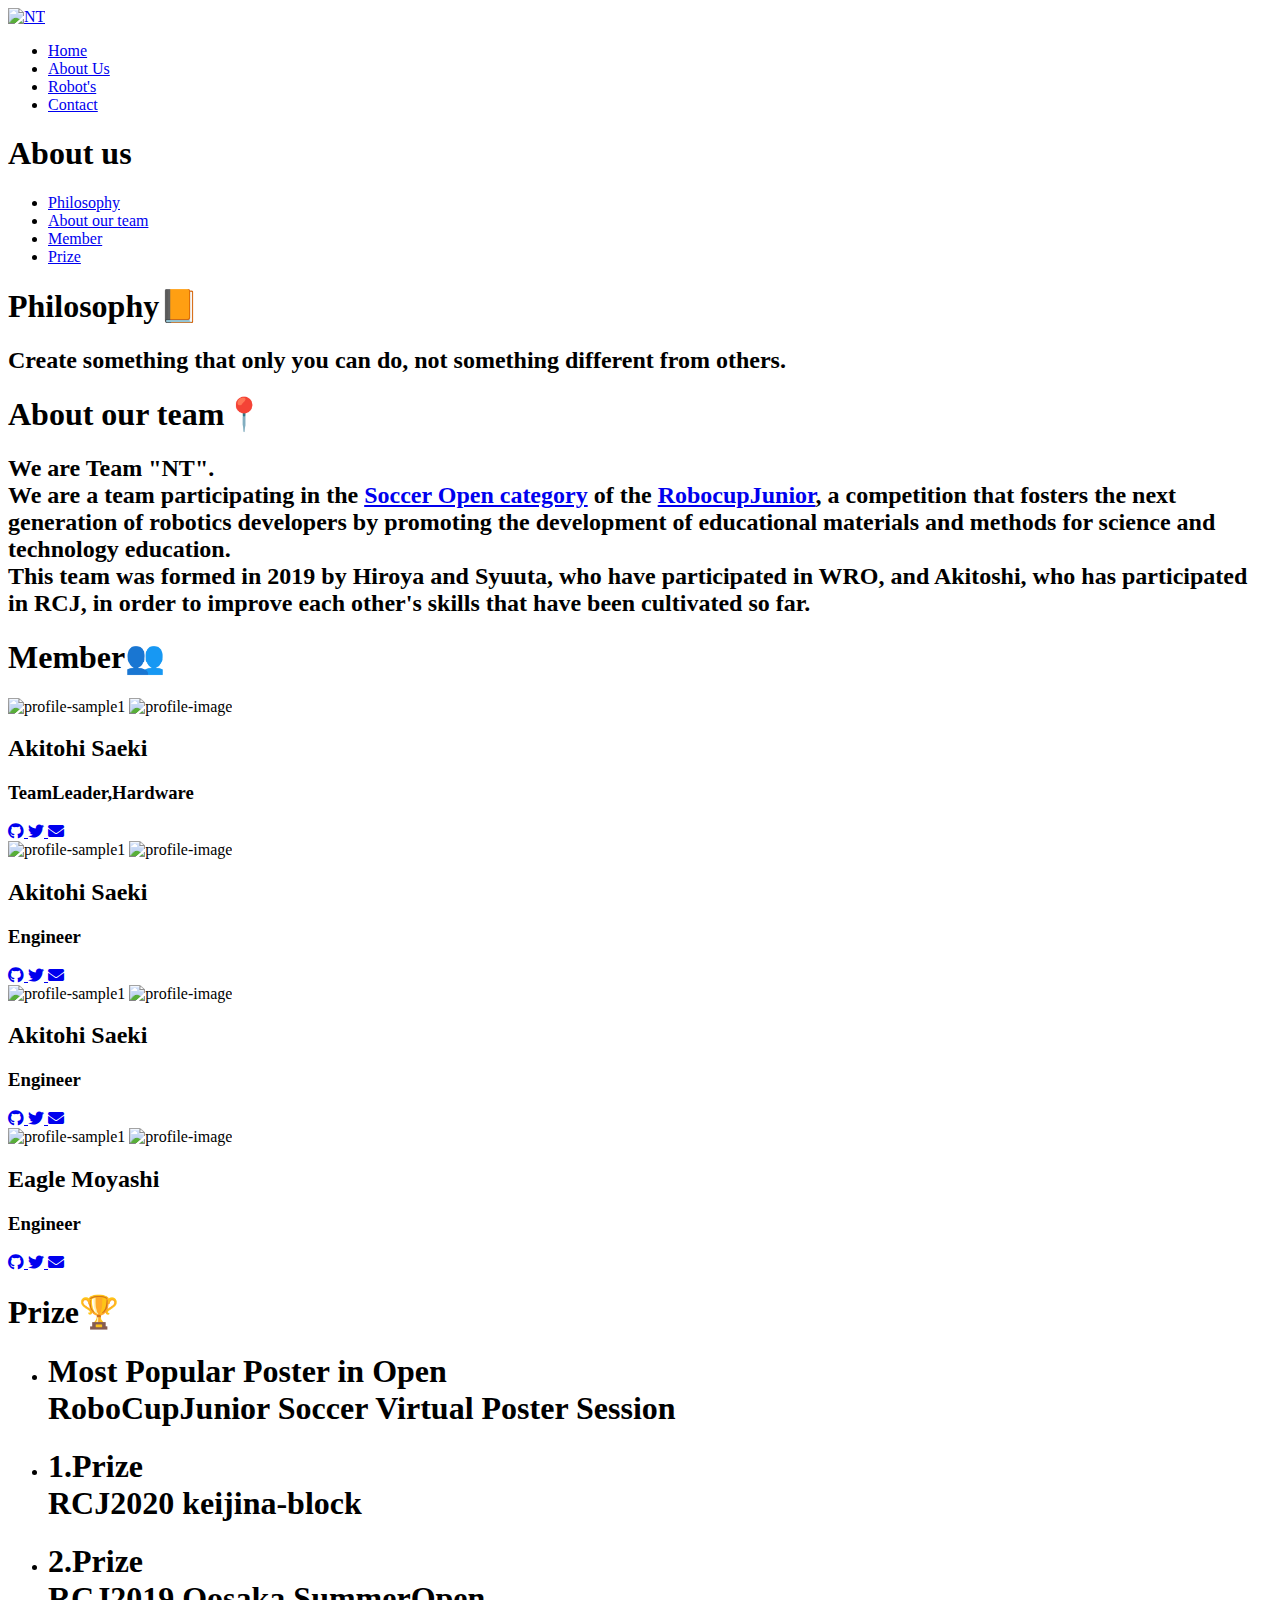
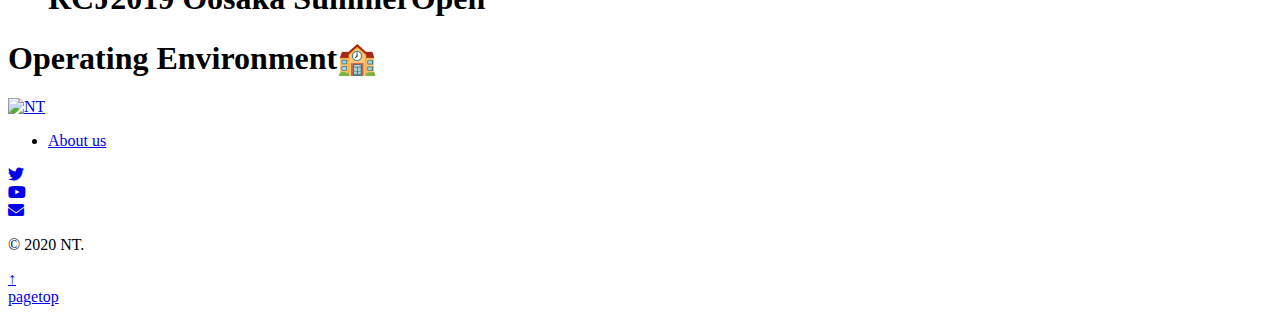
==== About-us.html @ 4a55d96f "Add files via upload" ====
<!DOCTYPE html>
<!--[if lt IE 8 ]><html class="no-js ie ie7" lang="en"> <![endif]-->
<!--[if IE 8 ]><html class="no-js ie ie8" lang="en"> <![endif]-->
<!--[if (gte IE 8)|!(IE)]><!-->
<html class="no-js" lang="en">
<!--<![endif]-->
<head>
  <!--- Basic Page Needs
   ================================================== -->
  <meta charset="utf-8">
  <title>about us</title>
  <meta name="description" content="">
  <meta name="author" content="">
  <!-- Mobile Specific Metas
   ================================================== -->
  <meta name="viewport" content="width=device-width, initial-scale=1, maximum-scale=1">
  <!-- CSS
    ================================================== -->
  <link rel="stylesheet" href="css/default.css">
  <link rel="stylesheet" href="css/about-us.css">
  <link rel="stylesheet" href="css/head-foot.css">
  <link href="https://use.fontawesome.com/releases/v5.6.1/css/all.css" rel="stylesheet">
  <!-- Script
   ================================================== -->
   <script src="js/header.js" type="text/javascript"></script>
   <script src="js/scroll.js" type="text/javascript"></script>
   <script src="js/go-back-top.js" type="text/javascript"></script>
  <!-- Favicons
	================================================== -->
  <link rel="shortcut icon" href="https://raw.githubusercontent.com/nt-rcj/username.github.io/main/image/NTnewrogo.png"> </head>
<body>
  <!-- Header
   ================================================== -->
  <header class="header hidden index" id="header">
    <div class="section-inner">
      <div class="header-area">
        <div class="logo-main"><a href="https://nt-rcj.github.io/home/"><img src="https://github.com/nt-rcj/username.github.io/blob/main/image/logo-long.png?raw=true" alt="NT" class="logo"></a></div>
        <nav>
          <ul class="navi-global">
            <li><a href="https://nt-rcj.github.io/home/">Home</a></li>
            <li class="current"><a href="https://nt-rcj.github.io/about/">About Us</a></li>
            <li><a href="https://nt-rcj.github.io/robots/">Robot's</a></li>
            <li><a href="https://nt-rcj.github.io/contact/">Contact</a></li>
          </ul>
        </nav>
      </div>
    </div>
    </div>
  </header>
  <!-- Header End -->
  <!-- home Section
   ================================================== -->
  <section id="home">
    <div class="row banner">
      <div class="banner-text">
        <h1>About us</h1>
      </div>
    </div>
    <!-- Header End -->
  </section>
  <!-- side ber
   ================================================== -->
  <!--▼縦書き固定サイドメニュー▼-->
  <div class="side-menu">
    <ul class="menu">
      <li><a href="#philosophy">Philosophy</a></li>
      <li><a href="#team">About our team</a></li>
      <li><a href="#member">Member</a></li>
      <li><a href="#prize">Prize</a></li>
    </ul>
  </div>
  <!--▲縦書き固定サイドメニュー▲-->
  <!-- About Section
   ================================================== -->
  <section id="about">
    <section id="philosophy">
      <h1>Philosophy📙</h1>
      <h2> Create something that only you can do, not something different from others. </h2>
    </section>
    <section id="team">
      <h1>About our team📍</h1>
      <h2> We are Team "NT". <br> We are a team participating in the <a href="#contact">Soccer Open category</a> of the <a href="#contact">RobocupJunior</a>, a competition that fosters the next generation of robotics developers by promoting the development of educational materials and methods for science and technology education.<br> This team was formed in 2019 by Hiroya and Syuuta, who have participated in WRO, and Akitoshi, who has participated in RCJ, in order to improve each other's skills that have been cultivated so far.<br> </h2>
    </section>
    <h1>Member👥</h1>
    <section id="member">
      <div class="card profile-card-1"> <img src="images/akitoshi-head.jpg" alt="profile-sample1" class="background" /> <img src="images/akitoshi.jpg" alt="profile-image" class="profile" />
        <div class="card-content">
          <h2>Akitohi Saeki</h2>
          <h3>TeamLeader,Hardware</h3>
          <div class="icon-block"><a href="#"><i class="fab fa-github"></i></a><a href="#"> <i class="fab fa-twitter twitter"></i></a><a href="mailto:firsters.akitoshi@gmail.com"> <i class="fas fa-envelope"></i></a></div>
        </div>
      </div>
      <div class="card profile-card-1"> <img src="images/akitoshi-head.jpg" alt="profile-sample1" class="background" /> <img src="images/akitoshi.jpg" alt="profile-image" class="profile" />
        <div class="card-content">
          <h2>Akitohi Saeki</h2>
          <h3>Engineer</h3>
          <div class="icon-block"><a href="#"><i class="fab fa-github"></i></a><a href="#"> <i class="fab fa-twitter twitter"></i></a><a href="#"> <i class="fas fa-envelope"></i></a></div>
        </div>
      </div>
      <div class="card profile-card-1"> <img src="images/akitoshi-head.jpg" alt="profile-sample1" class="background" /> <img src="images/akitoshi.jpg" alt="profile-image" class="profile" />
        <div class="card-content">
          <h2>Akitohi Saeki</h2>
          <h3>Engineer</h3>
          <div class="icon-block"><a href="#"><i class="fab fa-github"></i></a><a href="#"> <i class="fab fa-twitter twitter"></i></a><a href="#"> <i class="fas fa-envelope"></i></a></div>
        </div>
      </div>
      <div class="card profile-card-1"> <img src="images/moyashi-head.jpg" alt="profile-sample1" class="background" /> <img src="images/moyashi.jpg" alt="profile-image" class="profile" />
        <div class="card-content">
          <h2>Eagle Moyashi</h2>
          <h3>Engineer</h3>
          <div class="icon-block"><a href="#"><i class="fab fa-github"></i></a><a href="https://twitter.com/night_moyashi"> <i class="fab fa-twitter twitter"></i></a><a href="#"> <i class="fas fa-envelope"></i></a></div>
        </div>
      </div>
    </section>
    <section id="prize">
      <h1>Prize🏆</h1>
      <ul>
         <li><h1>Most Popular Poster in Open<br><a>RoboCupJunior Soccer Virtual Poster Session</a></h1></li>
	 <li><h1>1.Prize<br><a>RCJ2020 keijina-block</a></h1></li>
	 <li><h1>2.Prize<br><a>RCJ2019 Oosaka SummerOpen</a></h1></li>     
       </ul>
    </section>  
    <section id="prize">
      <h1>Operating Environment🏫</h1>

    </section>  
  </section>
  <!-- footer
   ================================================== -->
  <footer class="l-footer" id="wrapper">
    <div class="m-container">
      <div class="l-footer_logo"> <a href="https://nt-rcj.github.io/home/">
                <img src="https://github.com/nt-rcj/username.github.io/blob/main/image/logo-long.png?raw=true" alt="NT">
            </a> </div>
      <div class="l-footer_function">
        <div class="l-footer_function_row l-footer_function_row-01">
          <ul class="l-footer_nav">
            <li class="l-footer_nav_item"><a href="/">About us</a></li>
          </ul>
        </div>
        <div class="l-footer_function_row l-footer_function_row-02">
          <div class="sns_button twitter"> <a href="https://twitter.com/open_nt" title="Tweet"><i class="fab fa-twitter"></i></a> </div>
          <div class="sns_button youtube"> <a href="https://www.youtube.com/channel/UCggdti8ePYm-BkV88SDxihg/featured" title="youtube"><i class="fab fa-youtube"></i></a> </div>
          <div class="sns_button e-mail"> <a href="mailto:nt.robocupjunior@gmail.com" title="e-mail"> <i class="fas fa-envelope"></i></a> </div>
        </div>
      </div>
      <p class="l-footer_copyright font-ca">© 2020 NT.</p>
    </div>
    <p id="pagetop"> <a href="#home"><span>↑</span><br>pagetop</a> </p>
  </footer>
  <!-- Footer End-->
  <!-- Java Script
   ================================================== -->
  <script src="https://code.jquery.com/jquery-3.5.1.min.js"></script>
</body>
</html>
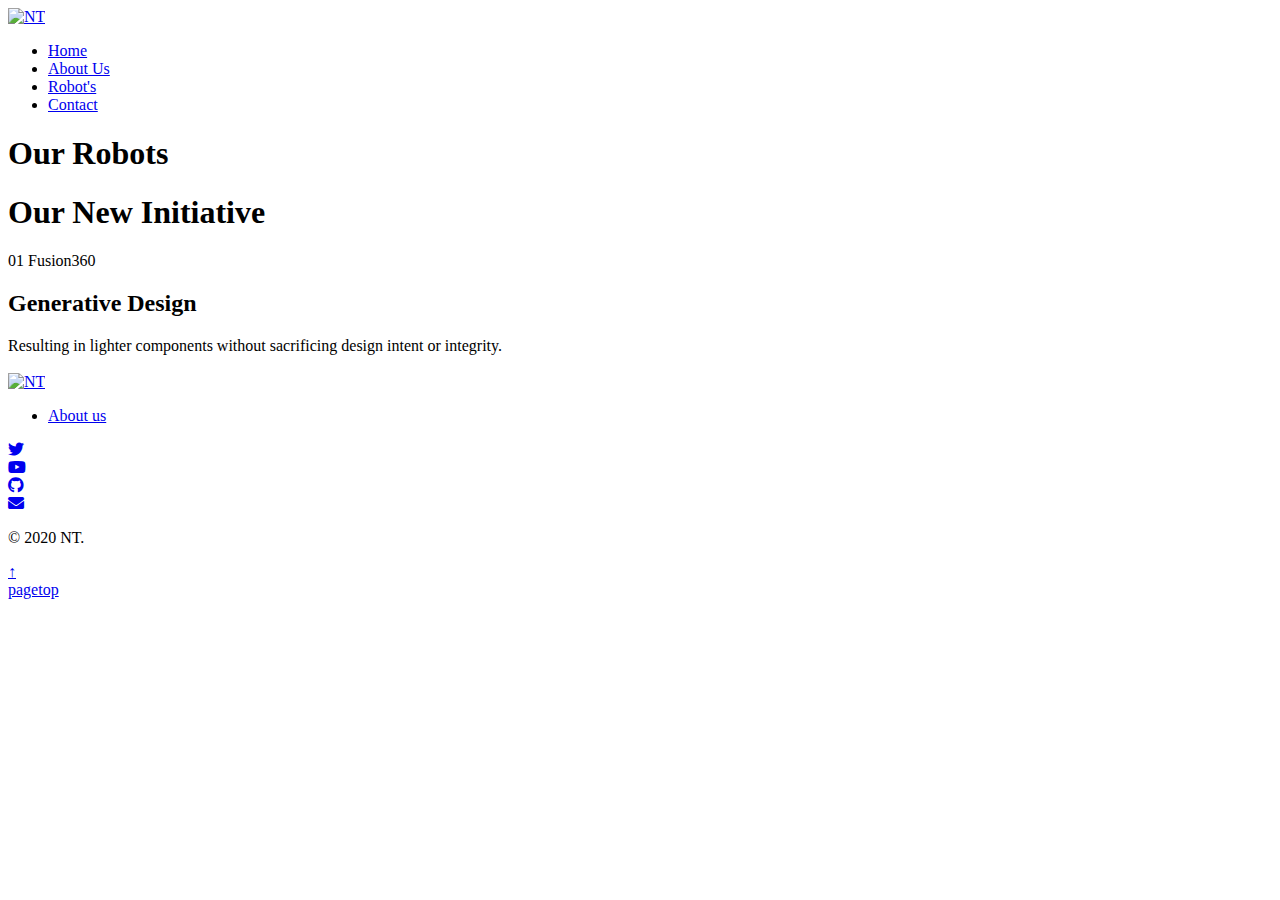
==== commit 79176b54: "Update About-us.html" ====
--- a/About-us.html
+++ b/About-us.html
@@ -8,7 +8,7 @@
   <!--- Basic Page Needs
    ================================================== -->
   <meta charset="utf-8">
-  <title>about us</title>
+  <title>Robots</title>
   <meta name="description" content="">
   <meta name="author" content="">
   <!-- Mobile Specific Metas
@@ -17,7 +17,7 @@
   <!-- CSS
     ================================================== -->
   <link rel="stylesheet" href="css/default.css">
-  <link rel="stylesheet" href="css/about-us.css">
+  <link rel="stylesheet" href="css/robots.css">
   <link rel="stylesheet" href="css/head-foot.css">
   <link href="https://use.fontawesome.com/releases/v5.6.1/css/all.css" rel="stylesheet">
   <!-- Script
@@ -38,8 +38,8 @@
         <nav>
           <ul class="navi-global">
             <li><a href="https://nt-rcj.github.io/home/">Home</a></li>
-            <li class="current"><a href="https://nt-rcj.github.io/about/">About Us</a></li>
-            <li><a href="https://nt-rcj.github.io/robots/">Robot's</a></li>
+            <li><a href="https://nt-rcj.github.io/about/">About Us</a></li>
+            <li class="current"><a href="https://nt-rcj.github.io/robots/">Robot's</a></li>
             <li><a href="https://nt-rcj.github.io/contact/">Contact</a></li>
           </ul>
         </nav>
@@ -53,85 +53,39 @@
   <section id="home">
     <div class="row banner">
       <div class="banner-text">
-        <h1>About us</h1>
+        <h1>Our Robots</h1>
       </div>
     </div>
     <!-- Header End -->
   </section>
-  <!-- side ber
-   ================================================== -->
-  <!--▼縦書き固定サイドメニュー▼-->
-  <div class="side-menu">
-    <ul class="menu">
-      <li><a href="#philosophy">Philosophy</a></li>
-      <li><a href="#team">About our team</a></li>
-      <li><a href="#member">Member</a></li>
-      <li><a href="#prize">Prize</a></li>
-    </ul>
-  </div>
-  <!--▲縦書き固定サイドメニュー▲-->
+
   <!-- About Section
    ================================================== -->
   <section id="about">
-    <section id="philosophy">
-      <h1>Philosophy📙</h1>
-      <h2> Create something that only you can do, not something different from others. </h2>
-    </section>
-    <section id="team">
-      <h1>About our team📍</h1>
-      <h2> We are Team "NT". <br> We are a team participating in the <a href="#contact">Soccer Open category</a> of the <a href="#contact">RobocupJunior</a>, a competition that fosters the next generation of robotics developers by promoting the development of educational materials and methods for science and technology education.<br> This team was formed in 2019 by Hiroya and Syuuta, who have participated in WRO, and Akitoshi, who has participated in RCJ, in order to improve each other's skills that have been cultivated so far.<br> </h2>
-    </section>
-    <h1>Member👥</h1>
-    <section id="member">
-      <div class="card profile-card-1"> <img src="images/akitoshi-head.jpg" alt="profile-sample1" class="background" /> <img src="images/akitoshi.jpg" alt="profile-image" class="profile" />
-        <div class="card-content">
-          <h2>Akitohi Saeki</h2>
-          <h3>TeamLeader,Hardware</h3>
-          <div class="icon-block"><a href="#"><i class="fab fa-github"></i></a><a href="#"> <i class="fab fa-twitter twitter"></i></a><a href="mailto:firsters.akitoshi@gmail.com"> <i class="fas fa-envelope"></i></a></div>
+    <section id="new">
+      <h1>Our New Initiative</h1>
+      <div class="card-container">
+        <div class="card u-clearfix">
+          <div class="card-body">
+            <span class="card-number card-circle subtle">01</span>
+            <span class="card-author subtle">Fusion360</span>
+            <h2 class="card-title">Generative Design</h2>
+            <span class="card-description subtle">Resulting in lighter components without sacrificing design intent or integrity. </span>
+            <!--<div class="card-read">Read</div>記事を作ったら追加。-->
+          </div>
+          <img src="https://s15.postimg.cc/temvv7u4r/recipe.jpg" alt="" class="card-media" />
         </div>
-      </div>
-      <div class="card profile-card-1"> <img src="images/akitoshi-head.jpg" alt="profile-sample1" class="background" /> <img src="images/akitoshi.jpg" alt="profile-image" class="profile" />
-        <div class="card-content">
-          <h2>Akitohi Saeki</h2>
-          <h3>Engineer</h3>
-          <div class="icon-block"><a href="#"><i class="fab fa-github"></i></a><a href="#"> <i class="fab fa-twitter twitter"></i></a><a href="#"> <i class="fas fa-envelope"></i></a></div>
-        </div>
-      </div>
-      <div class="card profile-card-1"> <img src="images/akitoshi-head.jpg" alt="profile-sample1" class="background" /> <img src="images/akitoshi.jpg" alt="profile-image" class="profile" />
-        <div class="card-content">
-          <h2>Akitohi Saeki</h2>
-          <h3>Engineer</h3>
-          <div class="icon-block"><a href="#"><i class="fab fa-github"></i></a><a href="#"> <i class="fab fa-twitter twitter"></i></a><a href="#"> <i class="fas fa-envelope"></i></a></div>
-        </div>
-      </div>
-      <div class="card profile-card-1"> <img src="images/moyashi-head.jpg" alt="profile-sample1" class="background" /> <img src="images/moyashi.jpg" alt="profile-image" class="profile" />
-        <div class="card-content">
-          <h2>Eagle Moyashi</h2>
-          <h3>Engineer</h3>
-          <div class="icon-block"><a href="#"><i class="fab fa-github"></i></a><a href="https://twitter.com/night_moyashi"> <i class="fab fa-twitter twitter"></i></a><a href="#"> <i class="fas fa-envelope"></i></a></div>
-        </div>
+        <div class="card-shadow"></div>
       </div>
     </section>
-    <section id="prize">
-      <h1>Prize🏆</h1>
-      <ul>
-         <li><h1>Most Popular Poster in Open<br><a>RoboCupJunior Soccer Virtual Poster Session</a></h1></li>
-	 <li><h1>1.Prize<br><a>RCJ2020 keijina-block</a></h1></li>
-	 <li><h1>2.Prize<br><a>RCJ2019 Oosaka SummerOpen</a></h1></li>     
-       </ul>
-    </section>  
-    <section id="prize">
-      <h1>Operating Environment🏫</h1>
-
-    </section>  
   </section>
   <!-- footer
    ================================================== -->
   <footer class="l-footer" id="wrapper">
     <div class="m-container">
       <div class="l-footer_logo"> <a href="https://nt-rcj.github.io/home/">
-                <img src="https://github.com/nt-rcj/username.github.io/blob/main/image/logo-long.png?raw=true" alt="NT">
-            </a> </div>
+                      <img src="https://github.com/nt-rcj/username.github.io/blob/main/image/logo-long.png?raw=true" alt="NT">
+                  </a> </div>
       <div class="l-footer_function">
         <div class="l-footer_function_row l-footer_function_row-01">
           <ul class="l-footer_nav">
@@ -139,18 +93,19 @@
           </ul>
         </div>
         <div class="l-footer_function_row l-footer_function_row-02">
-          <div class="sns_button twitter"> <a href="https://twitter.com/open_nt" title="Tweet"><i class="fab fa-twitter"></i></a> </div>
+          <div class="sns_button twitter"> <a href="https://twitter.com/nt_rcj" title="Tweet"><i class="fab fa-twitter"></i></a> </div>
           <div class="sns_button youtube"> <a href="https://www.youtube.com/channel/UCggdti8ePYm-BkV88SDxihg/featured" title="youtube"><i class="fab fa-youtube"></i></a> </div>
+          <div class="sns_button github"> <a href="https://github.com/nt-rcj" title="github"> <i class="fab fa-github"></i></a> </div>
           <div class="sns_button e-mail"> <a href="mailto:nt.robocupjunior@gmail.com" title="e-mail"> <i class="fas fa-envelope"></i></a> </div>
         </div>
       </div>
       <p class="l-footer_copyright font-ca">© 2020 NT.</p>
     </div>
-    <p id="pagetop"> <a href="#home"><span>↑</span><br>pagetop</a> </p>
+    <p id="pagetop"> <a href="#"><span>↑</span><br>pagetop</a> </p>
   </footer>
   <!-- Footer End-->
   <!-- Java Script
    ================================================== -->
   <script src="https://code.jquery.com/jquery-3.5.1.min.js"></script>
 </body>
-</html>+</html>
